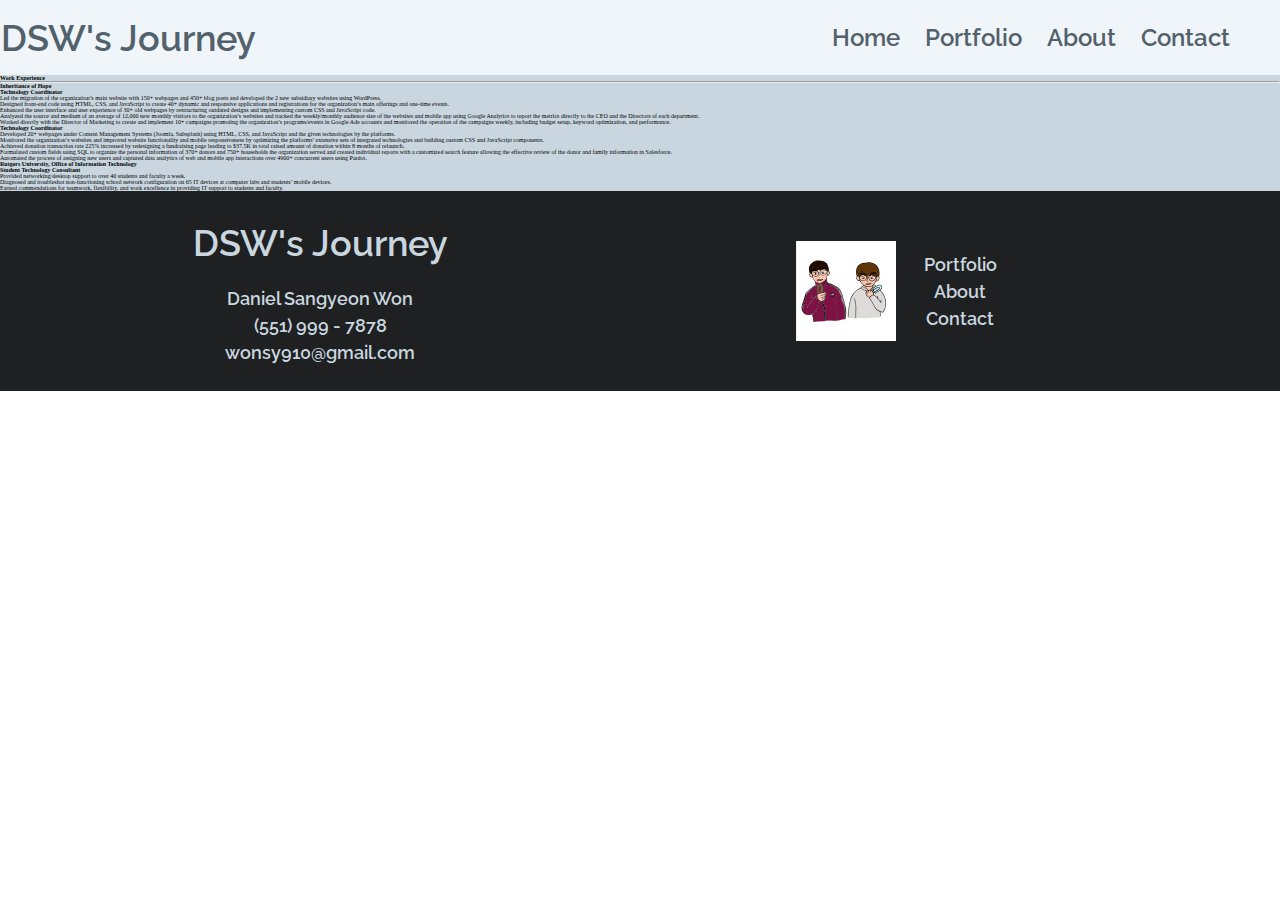
==== index.html @ f5f636cc "Add existing project files to Github" ====
<!DOCTYPE html>
<html lang="en">
  <head>
    <meta charset="UTF-8" />
    <meta name="viewport" content="width=device-width, initial-scale=1.0" />
    <title>Daniel S. Won's Resume</title>

    <link rel="stylesheet" href="./assets/styles/header.css" />
  </head>
  <body>
    <header>
      <div class="title-box">
        <a href="./index.html"><span>DSW's Journey</span></a>
      </div>
      <div class="logo-box"></div>
      <div class="menu-box">
        <ul>
          <li><a href="./index.html">Home</a></li>
          <li><a href="./public/portfolio.html">Portfolio</a></li>
          <li><a href="./public/about.html">About</a></li>
          <li><a href="./public/contact.html">Contact</a></li>
        </ul>
      </div>
    </header>
    <main>
      <h2>Work Experience</h2>
      <hr />
      <h3>Inheritance of Hope</h3>
      <h4>Technology Coordinator</h4>
      <ul>
        <li>
          Led the migration of the organization’s main website with 150+ webpages and 450+ blog posts and developed the 2 new subsidiary websites using
          WordPress.
        </li>
        <li>
          Designed front-end code using HTML, CSS, and JavaScript to create 40+ dynamic and responsive applications and registrations for the organization’s
          main offerings and one-time events.
        </li>
        <li>
          Enhanced the user interface and user experience of 30+ old webpages by restructuring outdated designs and implementing custom CSS and JavaScript code.
        </li>
        <li>
          Analyzed the source and medium of an average of 12,000 new monthly visitors to the organization’s websites and tracked the weekly/monthly audience
          size of the websites and mobile app using Google Analytics to report the metrics directly to the CEO and the Directors of each department.
        </li>
        <li>
          Worked directly with the Director of Marketing to create and implement 10+ campaigns promoting the organization’s programs/events in Google Ads
          accounts and monitored the operation of the campaigns weekly, including budget setup, keyword optimization, and performance.
        </li>
      </ul>

      <h4>Technology Coordinator</h4>
      <ul>
        <li>
          Developed 20+ webpages under Content Management Systems (Joomla, Subsplash) using HTML, CSS, and JavaScript and the given technologies by the
          platforms.
        </li>
        <li>
          Monitored the organization’s websites and improved website functionality and mobile responsiveness by optimizing the platforms’ extensive sets of
          integrated technologies and building custom CSS and JavaScript components.
        </li>
        <li>
          Achieved donation transaction rate 225% increased by redesigning a fundraising page leading to $37.5K in total raised amount of donation within 8
          months of relaunch.
        </li>
        <li>
          Formulated custom fields using SQL to organize the personal information of 370+ donors and 750+ households the organization served and created
          individual reports with a customized search feature allowing the effective review of the donor and family information in Salesforce.
        </li>
        <li>
          Automated the process of assigning new users and captured data analytics of web and mobile app interactions over 4900+ concurrent users using Pardot.
        </li>
      </ul>

      <h3>Rutgers University, Office of Information Technology</h3>
      <h4>Student Technology Consultant</h4>
      <ul>
        <li>Provided networking/desktop support to over 40 students and faculty a week.</li>
        <li>Diagnosed and troubleshot non-functioning school network configuration on 65 IT devices at computer labs and students’ mobile devices.</li>
        <li>Earned commendations for teamwork, flexibility, and work excellence in providing IT support to students and faculty.</li>
      </ul>
    </main>
    <footer>
      <div class="logo-box">
        <a href="./index.html"><span>DSW's Journey</span></a>
        <p>
          Daniel Sangyeon Won <br />
          (551) 999 - 7878 <br />
          <a href="mailto:wonsy910@gmail.com">wonsy910@gmail.com</a>
        </p>
      </div>
      <div class="menu-box">
        <img src="./assets/images/logo/dsw_logo.svg" alt="dsw_logo" />
        <ul>
          <li><a href="./public/portfolio.html">Portfolio</a></li>
          <li><a href="./public/about.html">About</a></li>
          <li><a href="./public/contact.html">Contact</a></li>
        </ul>
      </div>
    </footer>
  </body>
</html>
---- assets/styles/header.css ----
@import url("https://fonts.googleapis.com/css2?family=Raleway");

* {
  margin: 0;
  padding: 0;
  font-size: 62.5%;
}

header {
  width: 100%;
  height: 75px;
  background-color: #f0f5f9;

  display: grid;
  grid-template-columns: 20% 50% 30%;
  box-shadow: 0px 5px #52616b;
}

header > .title-box {
  display: flex;
  flex-direction: row;
  justify-content: center;
  align-items: center;
}

header > .title-box > a {
  text-decoration: none;
}

header > .title-box > a > span {
  font-family: "Raleway", sans-serif;
  font-size: 3.6rem;
  font-weight: 600;
  line-height: 1.5em;
  color: #52616b;
}

header > .menu-box {
  display: flex;
  flex-direction: row;
  justify-content: flex-end;
  align-items: center;
}

header > .menu-box > ul {
  padding-right: 50px;
  width: 100%;
  height: auto;

  display: flex;
  flex-direction: row;
  justify-content: flex-end;
  align-items: center;
}

header > .menu-box > ul > li {
  padding-left: 25px;
  width: auto;
  height: auto;

  list-style: none;
}

header > .menu-box > ul > li > a {
  font-family: "Raleway", sans-serif;
  font-size: 2.4rem;
  font-weight: 600;
  line-height: 1.5em;
  list-style: none;

  color: #52616b;
  text-decoration: none;
}

footer {
  width: 100%;
  height: 200px;
  background-color: #1e2022;

  display: flex;
  flex-direction: row;
  align-items: center;
}

footer > .logo-box {
  width: 50%;
  height: auto;

  display: flex;
  flex-direction: column;
  justify-content: center;
  align-items: center;
}

footer > .logo-box > a {
  text-decoration: none;
}

footer > .logo-box > a > span {
  font-family: "Raleway", sans-serif;
  font-size: 3.6rem;
  font-weight: 600;
  line-height: 1.5em;

  color: #c9d6df;
}

footer > .logo-box > p {
  padding-top: 15px;

  font-family: "Raleway", sans-serif;
  font-size: 1.8rem;
  font-weight: 600;
  line-height: 1.5em;
  text-align: center;

  color: #c9d6df;
}

footer > .logo-box > p a {
  font-size: 1.8rem;
  color: #c9d6df;
  text-decoration: none;
}

footer > .menu-box {
  width: 50%;
  height: auto;

  display: flex;
  flex-direction: row;
  justify-content: center;
  align-items: center;
}

footer > .menu-box > img {
  width: 100px;
  height: 100px;
}

footer > .menu-box > ul {
  padding-right: 100px;
  width: 20%;
  height: auto;

  display: flex;
  flex-direction: column;
  justify-content: center;
  align-items: center;
}

footer > .menu-box > ul > li {
  width: auto;
  height: auto;

  list-style: none;
}

footer > .menu-box > ul > li a {
  font-family: "Raleway", sans-serif;
  font-size: 1.8rem;
  font-weight: 600;
  line-height: 1.5em;

  color: #c9d6df;
  text-decoration: none;
}

main {
  background-color: #c9d6df;
}
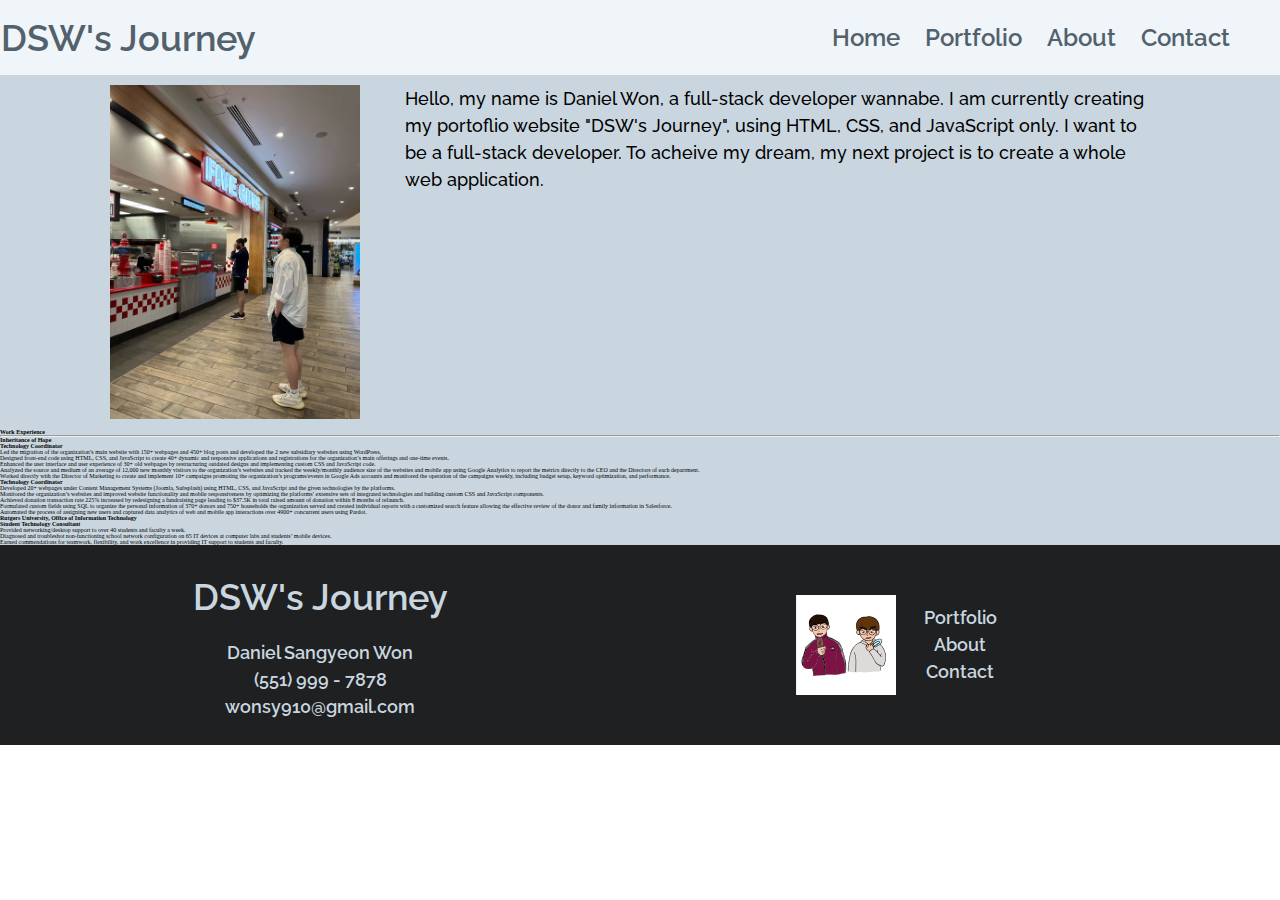
==== commit 3cb3323f: "friday" ====
--- a/index.html
+++ b/index.html
@@ -5,7 +5,8 @@
     <meta name="viewport" content="width=device-width, initial-scale=1.0" />
     <title>Daniel S. Won's Resume</title>
 
-    <link rel="stylesheet" href="./assets/styles/header.css" />
+    <link rel="stylesheet" href="./assets/styles/headerFooter.css" />
+    <link rel="stylesheet" href="./assets/styles/styles.css" />
   </head>
   <body>
     <header>
@@ -23,6 +24,13 @@
       </div>
     </header>
     <main>
+      <div class="summary">
+        <img src="./assets/images/DSW_standing.jpg" alt="Daniel waiting for Five Guys burger" />
+        <p>
+          Hello, my name is Daniel Won, a full-stack developer wannabe. I am currently creating my portoflio website "DSW's Journey", using HTML, CSS, and
+          JavaScript only. I want to be a full-stack developer. To acheive my dream, my next project is to create a whole web application.
+        </p>
+      </div>
       <h2>Work Experience</h2>
       <hr />
       <h3>Inheritance of Hope</h3>
--- a/assets/styles/headerFooter.css
+++ b/assets/styles/headerFooter.css
@@ -0,0 +1,171 @@
+@import url("https://fonts.googleapis.com/css2?family=Raleway");
+
+* {
+  margin: 0;
+  padding: 0;
+  font-size: 62.5%;
+}
+
+header {
+  width: 100%;
+  height: 75px;
+  background-color: #f0f5f9;
+
+  display: grid;
+  grid-template-columns: 20% 50% 30%;
+  box-shadow: 0px 5px #52616b;
+}
+
+header > .title-box {
+  display: flex;
+  flex-direction: row;
+  justify-content: center;
+  align-items: center;
+}
+
+header > .title-box > a {
+  text-decoration: none;
+}
+
+header > .title-box > a > span {
+  font-family: "Raleway", sans-serif;
+  font-size: 3.6rem;
+  font-weight: 600;
+  line-height: 1.5em;
+  color: #52616b;
+}
+
+header > .menu-box {
+  display: flex;
+  flex-direction: row;
+  justify-content: flex-end;
+  align-items: center;
+}
+
+header > .menu-box > ul {
+  padding-right: 50px;
+  width: 100%;
+  height: auto;
+
+  display: flex;
+  flex-direction: row;
+  justify-content: flex-end;
+  align-items: center;
+}
+
+header > .menu-box > ul > li {
+  padding-left: 25px;
+  width: auto;
+  height: auto;
+
+  list-style: none;
+}
+
+header > .menu-box > ul > li > a {
+  font-family: "Raleway", sans-serif;
+  font-size: 2.4rem;
+  font-weight: 600;
+  line-height: 1.5em;
+  list-style: none;
+
+  color: #52616b;
+  text-decoration: none;
+}
+
+footer {
+  width: 100%;
+  height: 200px;
+  background-color: #1e2022;
+
+  display: flex;
+  flex-direction: row;
+  align-items: center;
+}
+
+footer > .logo-box {
+  width: 50%;
+  height: auto;
+
+  display: flex;
+  flex-direction: column;
+  justify-content: center;
+  align-items: center;
+}
+
+footer > .logo-box > a {
+  text-decoration: none;
+}
+
+footer > .logo-box > a > span {
+  font-family: "Raleway", sans-serif;
+  font-size: 3.6rem;
+  font-weight: 600;
+  line-height: 1.5em;
+
+  color: #c9d6df;
+}
+
+footer > .logo-box > p {
+  padding-top: 15px;
+
+  font-family: "Raleway", sans-serif;
+  font-size: 1.8rem;
+  font-weight: 600;
+  line-height: 1.5em;
+  text-align: center;
+
+  color: #c9d6df;
+}
+
+footer > .logo-box > p a {
+  font-size: 1.8rem;
+  color: #c9d6df;
+  text-decoration: none;
+}
+
+footer > .menu-box {
+  width: 50%;
+  height: auto;
+
+  display: flex;
+  flex-direction: row;
+  justify-content: center;
+  align-items: center;
+}
+
+footer > .menu-box > img {
+  width: 100px;
+  height: 100px;
+}
+
+footer > .menu-box > ul {
+  padding-right: 100px;
+  width: 20%;
+  height: auto;
+
+  display: flex;
+  flex-direction: column;
+  justify-content: center;
+  align-items: center;
+}
+
+footer > .menu-box > ul > li {
+  width: auto;
+  height: auto;
+
+  list-style: none;
+}
+
+footer > .menu-box > ul > li a {
+  font-family: "Raleway", sans-serif;
+  font-size: 1.8rem;
+  font-weight: 600;
+  line-height: 1.5em;
+
+  color: #c9d6df;
+  text-decoration: none;
+}
+
+main {
+  background-color: #c9d6df;
+}
--- a/assets/styles/styles.css
+++ b/assets/styles/styles.css
@@ -0,0 +1,31 @@
+main {
+  width: 100%;
+  height: auto;
+}
+
+.summary {
+  margin: auto;
+  padding: 20px auto 20px auto;
+  width: 1080px;
+  height: auto;
+
+  display: grid;
+  grid-template-columns: auto auto;
+  grid-template-rows: auto auto;
+}
+
+.summary > img {
+  padding: 10px;
+  width: 250px;
+
+  grid-column: 1;
+  grid-row: 1;
+}
+
+.summary > p {
+  padding: 10px 35px;
+  font-family: "Raleway", sans-serif;
+  font-size: 1.8rem;
+  font-weight: 500;
+  line-height: 1.5em;
+}
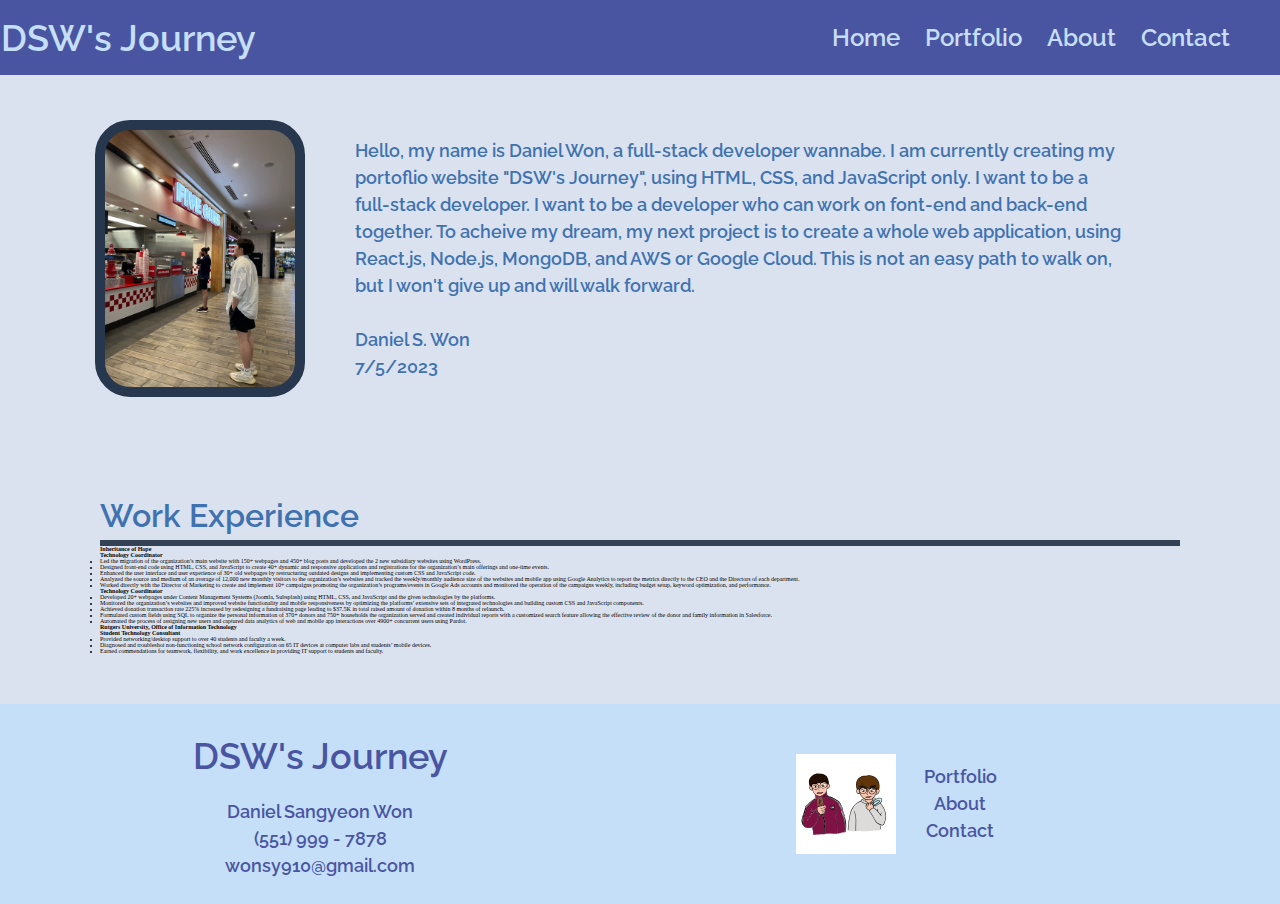
==== commit 8cd99fb4: "some updates in home page" ====
--- a/index.html
+++ b/index.html
@@ -6,7 +6,7 @@
     <title>Daniel S. Won's Resume</title>
 
     <link rel="stylesheet" href="./assets/styles/headerFooter.css" />
-    <link rel="stylesheet" href="./assets/styles/styles.css" />
+    <link rel="stylesheet" href="./assets/styles/homestyles.css" />
   </head>
   <body>
     <header>
@@ -28,65 +28,75 @@
         <img src="./assets/images/DSW_standing.jpg" alt="Daniel waiting for Five Guys burger" />
         <p>
           Hello, my name is Daniel Won, a full-stack developer wannabe. I am currently creating my portoflio website "DSW's Journey", using HTML, CSS, and
-          JavaScript only. I want to be a full-stack developer. To acheive my dream, my next project is to create a whole web application.
+          JavaScript only. I want to be a full-stack developer. I want to be a developer who can work on font-end and back-end together. To acheive my dream, my
+          next project is to create a whole web application, using React.js, Node.js, MongoDB, and AWS or Google Cloud. This is not an easy path to walk on, but
+          I won't give up and will walk forward.
+          <br /><br />
+          Daniel S. Won
+          <br />
+          7/5/2023
         </p>
       </div>
-      <h2>Work Experience</h2>
-      <hr />
-      <h3>Inheritance of Hope</h3>
-      <h4>Technology Coordinator</h4>
-      <ul>
-        <li>
-          Led the migration of the organization’s main website with 150+ webpages and 450+ blog posts and developed the 2 new subsidiary websites using
-          WordPress.
-        </li>
-        <li>
-          Designed front-end code using HTML, CSS, and JavaScript to create 40+ dynamic and responsive applications and registrations for the organization’s
-          main offerings and one-time events.
-        </li>
-        <li>
-          Enhanced the user interface and user experience of 30+ old webpages by restructuring outdated designs and implementing custom CSS and JavaScript code.
-        </li>
-        <li>
-          Analyzed the source and medium of an average of 12,000 new monthly visitors to the organization’s websites and tracked the weekly/monthly audience
-          size of the websites and mobile app using Google Analytics to report the metrics directly to the CEO and the Directors of each department.
-        </li>
-        <li>
-          Worked directly with the Director of Marketing to create and implement 10+ campaigns promoting the organization’s programs/events in Google Ads
-          accounts and monitored the operation of the campaigns weekly, including budget setup, keyword optimization, and performance.
-        </li>
-      </ul>
+      <div class="experience">
+        <h2>Work Experience</h2>
+        <hr />
+        <h3>Inheritance of Hope</h3>
+        <h4>Technology Coordinator</h4>
+        <ul>
+          <li>
+            Led the migration of the organization’s main website with 150+ webpages and 450+ blog posts and developed the 2 new subsidiary websites using
+            WordPress.
+          </li>
+          <li>
+            Designed front-end code using HTML, CSS, and JavaScript to create 40+ dynamic and responsive applications and registrations for the organization’s
+            main offerings and one-time events.
+          </li>
+          <li>
+            Enhanced the user interface and user experience of 30+ old webpages by restructuring outdated designs and implementing custom CSS and JavaScript
+            code.
+          </li>
+          <li>
+            Analyzed the source and medium of an average of 12,000 new monthly visitors to the organization’s websites and tracked the weekly/monthly audience
+            size of the websites and mobile app using Google Analytics to report the metrics directly to the CEO and the Directors of each department.
+          </li>
+          <li>
+            Worked directly with the Director of Marketing to create and implement 10+ campaigns promoting the organization’s programs/events in Google Ads
+            accounts and monitored the operation of the campaigns weekly, including budget setup, keyword optimization, and performance.
+          </li>
+        </ul>
 
-      <h4>Technology Coordinator</h4>
-      <ul>
-        <li>
-          Developed 20+ webpages under Content Management Systems (Joomla, Subsplash) using HTML, CSS, and JavaScript and the given technologies by the
-          platforms.
-        </li>
-        <li>
-          Monitored the organization’s websites and improved website functionality and mobile responsiveness by optimizing the platforms’ extensive sets of
-          integrated technologies and building custom CSS and JavaScript components.
-        </li>
-        <li>
-          Achieved donation transaction rate 225% increased by redesigning a fundraising page leading to $37.5K in total raised amount of donation within 8
-          months of relaunch.
-        </li>
-        <li>
-          Formulated custom fields using SQL to organize the personal information of 370+ donors and 750+ households the organization served and created
-          individual reports with a customized search feature allowing the effective review of the donor and family information in Salesforce.
-        </li>
-        <li>
-          Automated the process of assigning new users and captured data analytics of web and mobile app interactions over 4900+ concurrent users using Pardot.
-        </li>
-      </ul>
+        <h4>Technology Coordinator</h4>
+        <ul>
+          <li>
+            Developed 20+ webpages under Content Management Systems (Joomla, Subsplash) using HTML, CSS, and JavaScript and the given technologies by the
+            platforms.
+          </li>
+          <li>
+            Monitored the organization’s websites and improved website functionality and mobile responsiveness by optimizing the platforms’ extensive sets of
+            integrated technologies and building custom CSS and JavaScript components.
+          </li>
+          <li>
+            Achieved donation transaction rate 225% increased by redesigning a fundraising page leading to $37.5K in total raised amount of donation within 8
+            months of relaunch.
+          </li>
+          <li>
+            Formulated custom fields using SQL to organize the personal information of 370+ donors and 750+ households the organization served and created
+            individual reports with a customized search feature allowing the effective review of the donor and family information in Salesforce.
+          </li>
+          <li>
+            Automated the process of assigning new users and captured data analytics of web and mobile app interactions over 4900+ concurrent users using
+            Pardot.
+          </li>
+        </ul>
 
-      <h3>Rutgers University, Office of Information Technology</h3>
-      <h4>Student Technology Consultant</h4>
-      <ul>
-        <li>Provided networking/desktop support to over 40 students and faculty a week.</li>
-        <li>Diagnosed and troubleshot non-functioning school network configuration on 65 IT devices at computer labs and students’ mobile devices.</li>
-        <li>Earned commendations for teamwork, flexibility, and work excellence in providing IT support to students and faculty.</li>
-      </ul>
+        <h3>Rutgers University, Office of Information Technology</h3>
+        <h4>Student Technology Consultant</h4>
+        <ul>
+          <li>Provided networking/desktop support to over 40 students and faculty a week.</li>
+          <li>Diagnosed and troubleshot non-functioning school network configuration on 65 IT devices at computer labs and students’ mobile devices.</li>
+          <li>Earned commendations for teamwork, flexibility, and work excellence in providing IT support to students and faculty.</li>
+        </ul>
+      </div>
     </main>
     <footer>
       <div class="logo-box">
--- a/assets/styles/headerFooter.css
+++ b/assets/styles/headerFooter.css
@@ -9,11 +9,10 @@
 header {
   width: 100%;
   height: 75px;
-  background-color: #f0f5f9;
+  background-color: #4a55a2;
 
   display: grid;
   grid-template-columns: 20% 50% 30%;
-  box-shadow: 0px 5px #52616b;
 }
 
 header > .title-box {
@@ -32,7 +31,7 @@
   font-size: 3.6rem;
   font-weight: 600;
   line-height: 1.5em;
-  color: #52616b;
+  color: #c5dff8;
 }
 
 header > .menu-box {
@@ -68,14 +67,14 @@
   line-height: 1.5em;
   list-style: none;
 
-  color: #52616b;
+  color: #c5dff8;
   text-decoration: none;
 }
 
 footer {
   width: 100%;
   height: 200px;
-  background-color: #1e2022;
+  background-color: #c5dff8;
 
   display: flex;
   flex-direction: row;
@@ -102,7 +101,7 @@
   font-weight: 600;
   line-height: 1.5em;
 
-  color: #c9d6df;
+  color: #4a55a2;
 }
 
 footer > .logo-box > p {
@@ -114,12 +113,12 @@
   line-height: 1.5em;
   text-align: center;
 
-  color: #c9d6df;
+  color: #4a55a2;
 }
 
 footer > .logo-box > p a {
   font-size: 1.8rem;
-  color: #c9d6df;
+  color: #4a55a2;
   text-decoration: none;
 }
 
@@ -162,10 +161,10 @@
   font-weight: 600;
   line-height: 1.5em;
 
-  color: #c9d6df;
+  color: #4a55a2;
   text-decoration: none;
 }
 
 main {
-  background-color: #c9d6df;
+  background-color: #dbe2ef;
 }
--- a/assets/styles/homestyles.css
+++ b/assets/styles/homestyles.css
@@ -0,0 +1,59 @@
+main {
+  width: 100%;
+  height: auto;
+}
+
+.summary {
+  margin: 0 auto;
+  padding: 50px 100px 50px 100px;
+  width: 1080px;
+  height: auto;
+
+  display: flex;
+  flex-direction: row;
+  justify-content: center;
+  align-items: center;
+}
+
+.summary > img {
+  padding: 20px auto 20px auto;
+  width: 200px;
+
+  border-radius: 30px;
+  outline-offset: -5px;
+  outline: 10px solid #27374d;
+}
+
+.summary > p {
+  padding: 10px 55px;
+  font-family: "Raleway", sans-serif;
+  font-size: 1.8rem;
+  font-weight: 600;
+  line-height: 1.5em;
+
+  color: #3f72af;
+}
+
+.experience {
+  margin: 0 auto;
+  padding: 50px 100px 50px 100px;
+  width: 1080px;
+  height: auto;
+
+  display: flex;
+  flex-direction: column;
+}
+
+.experience hr {
+  border: 3px solid #334355;
+}
+
+.experience > h2 {
+  font-family: "Raleway", sans-serif;
+  font-size: 3.2rem;
+  font-weight: 600;
+  line-height: 1.5em;
+
+  color: #3f72af;
+  text-align: left;
+}
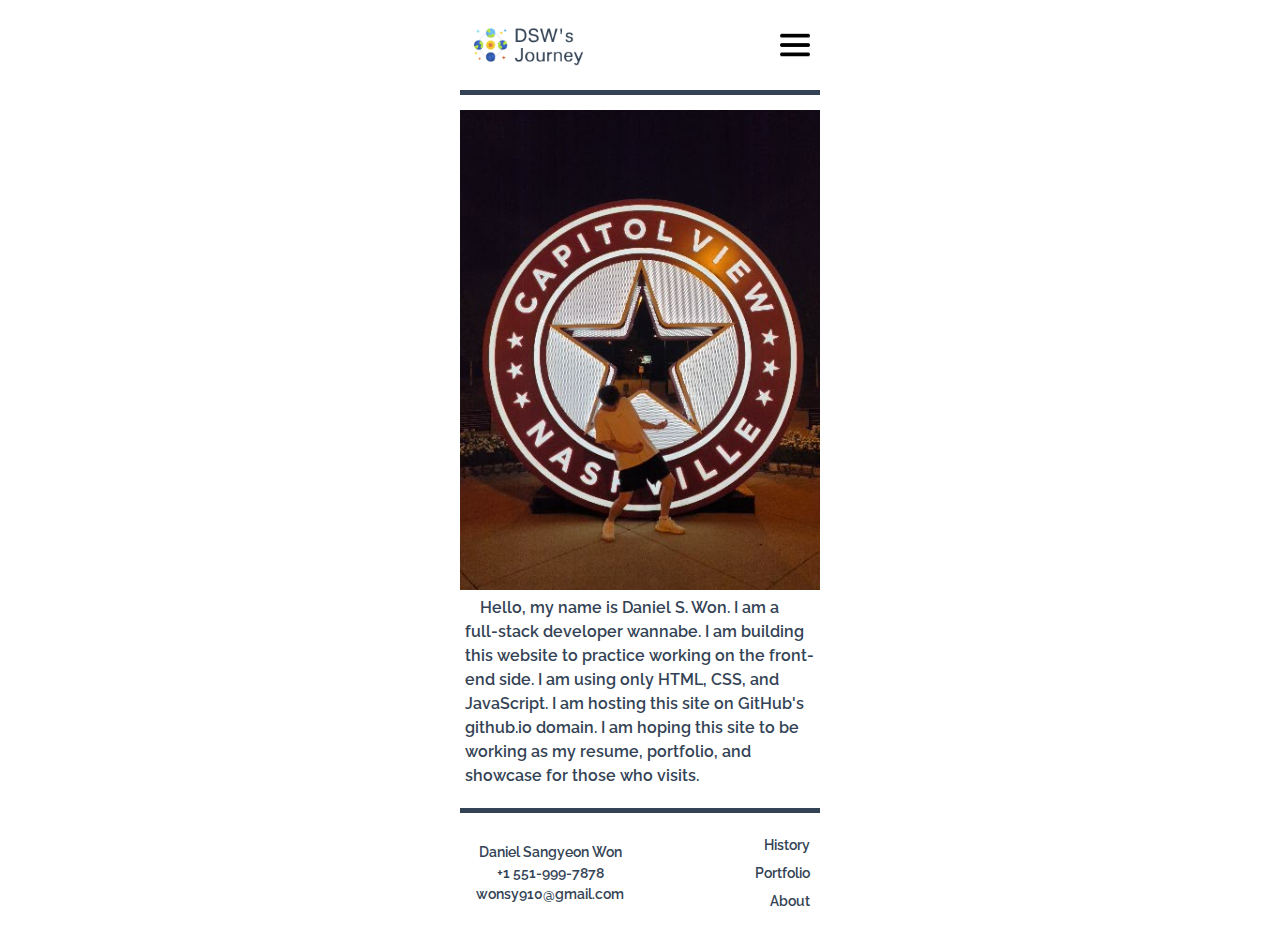
==== commit 17e07d72: "index.html from home.html" ====
--- a/index.html
+++ b/index.html
@@ -3,118 +3,74 @@
   <head>
     <meta charset="UTF-8" />
     <meta name="viewport" content="width=device-width, initial-scale=1.0" />
-    <title>Daniel S. Won's Resume</title>
+    <title>DSW's Journey</title>
+  </head>
+  <link rel="stylesheet" href="./resources/css/index.css" />
+  <link rel="stylesheet" href="./resources/css/header.css" />
+  <link rel="stylesheet" href="./resources/css/home.css" />
+  <link rel="stylesheet" href="./resources/css/footer.css" />
 
-    <link rel="stylesheet" href="./assets/styles/headerFooter.css" />
-    <link rel="stylesheet" href="./assets/styles/homestyles.css" />
-  </head>
   <body>
     <header>
-      <div class="title-box">
-        <a href="./index.html"><span>DSW's Journey</span></a>
+      <div class="logo-box">
+        <a href="./index.html">
+          <img src="./resources/images/logo.png" alt="" />
+        </a>
       </div>
-      <div class="logo-box"></div>
       <div class="menu-box">
-        <ul>
-          <li><a href="./index.html">Home</a></li>
-          <li><a href="./public/portfolio.html">Portfolio</a></li>
-          <li><a href="./public/about.html">About</a></li>
-          <li><a href="./public/contact.html">Contact</a></li>
+        <img id="link-burger" src="./resources/images/menu.png" alt="menu burger icon" />
+        <img id="link-close" src="./resources/images/close.png" alt="menu burger icon" />
+        <ul class="header-menus">
+          <li>
+            <a href="./index.html">Home</a>
+          </li>
+          <li>
+            <a href="./history.html">History</a>
+          </li>
+          <li>
+            <a href="./portfolio.html">Portfolio</a>
+          </li>
+          <li>
+            <a href="./about.html">About</a>
+          </li>
         </ul>
       </div>
     </header>
     <main>
-      <div class="summary">
-        <img src="./assets/images/DSW_standing.jpg" alt="Daniel waiting for Five Guys burger" />
-        <p>
-          Hello, my name is Daniel Won, a full-stack developer wannabe. I am currently creating my portoflio website "DSW's Journey", using HTML, CSS, and
-          JavaScript only. I want to be a full-stack developer. I want to be a developer who can work on font-end and back-end together. To acheive my dream, my
-          next project is to create a whole web application, using React.js, Node.js, MongoDB, and AWS or Google Cloud. This is not an easy path to walk on, but
-          I won't give up and will walk forward.
-          <br /><br />
-          Daniel S. Won
-          <br />
-          7/5/2023
-        </p>
-      </div>
-      <div class="experience">
-        <h2>Work Experience</h2>
-        <hr />
-        <h3>Inheritance of Hope</h3>
-        <h4>Technology Coordinator</h4>
-        <ul>
-          <li>
-            Led the migration of the organization’s main website with 150+ webpages and 450+ blog posts and developed the 2 new subsidiary websites using
-            WordPress.
-          </li>
-          <li>
-            Designed front-end code using HTML, CSS, and JavaScript to create 40+ dynamic and responsive applications and registrations for the organization’s
-            main offerings and one-time events.
-          </li>
-          <li>
-            Enhanced the user interface and user experience of 30+ old webpages by restructuring outdated designs and implementing custom CSS and JavaScript
-            code.
-          </li>
-          <li>
-            Analyzed the source and medium of an average of 12,000 new monthly visitors to the organization’s websites and tracked the weekly/monthly audience
-            size of the websites and mobile app using Google Analytics to report the metrics directly to the CEO and the Directors of each department.
-          </li>
-          <li>
-            Worked directly with the Director of Marketing to create and implement 10+ campaigns promoting the organization’s programs/events in Google Ads
-            accounts and monitored the operation of the campaigns weekly, including budget setup, keyword optimization, and performance.
-          </li>
-        </ul>
-
-        <h4>Technology Coordinator</h4>
-        <ul>
-          <li>
-            Developed 20+ webpages under Content Management Systems (Joomla, Subsplash) using HTML, CSS, and JavaScript and the given technologies by the
-            platforms.
-          </li>
-          <li>
-            Monitored the organization’s websites and improved website functionality and mobile responsiveness by optimizing the platforms’ extensive sets of
-            integrated technologies and building custom CSS and JavaScript components.
-          </li>
-          <li>
-            Achieved donation transaction rate 225% increased by redesigning a fundraising page leading to $37.5K in total raised amount of donation within 8
-            months of relaunch.
-          </li>
-          <li>
-            Formulated custom fields using SQL to organize the personal information of 370+ donors and 750+ households the organization served and created
-            individual reports with a customized search feature allowing the effective review of the donor and family information in Salesforce.
-          </li>
-          <li>
-            Automated the process of assigning new users and captured data analytics of web and mobile app interactions over 4900+ concurrent users using
-            Pardot.
-          </li>
-        </ul>
-
-        <h3>Rutgers University, Office of Information Technology</h3>
-        <h4>Student Technology Consultant</h4>
-        <ul>
-          <li>Provided networking/desktop support to over 40 students and faculty a week.</li>
-          <li>Diagnosed and troubleshot non-functioning school network configuration on 65 IT devices at computer labs and students’ mobile devices.</li>
-          <li>Earned commendations for teamwork, flexibility, and work excellence in providing IT support to students and faculty.</li>
-        </ul>
+      <div class="introduction">
+        <div class="pic">
+          <img src="./resources/images/2060.jpg" alt="Daniel Sangyeon Won in Nashville" />
+        </div>
+        <div class="intro">
+          <p>
+            Hello, my name is Daniel S. Won. I am a full-stack developer wannabe. I am building this website to practice working on the front-end side. I am
+            using only HTML, CSS, and JavaScript. I am hosting this site on GitHub's github.io domain. I am hoping this site to be working as my resume,
+            portfolio, and showcase for those who visits.
+          </p>
+        </div>
       </div>
     </main>
     <footer>
-      <div class="logo-box">
-        <a href="./index.html"><span>DSW's Journey</span></a>
-        <p>
-          Daniel Sangyeon Won <br />
-          (551) 999 - 7878 <br />
-          <a href="mailto:wonsy910@gmail.com">wonsy910@gmail.com</a>
-        </p>
+      <div class="contact-box">
+        <span>Daniel Sangyeon Won</span>
+        <span>+1 551-999-7878</span>
+        <span><a href="mailto:wonsy910@gmail.com">wonsy910@gmail.com</a></span>
       </div>
       <div class="menu-box">
-        <img src="./assets/images/logo/dsw_logo.svg" alt="dsw_logo" />
-        <ul>
-          <li><a href="./public/portfolio.html">Portfolio</a></li>
-          <li><a href="./public/about.html">About</a></li>
-          <li><a href="./public/contact.html">Contact</a></li>
+        <ul class="footer-menus">
+          <li>
+            <a href="./history.html">History</a>
+          </li>
+          <li>
+            <a href="./portfolio.html">Portfolio</a>
+          </li>
+          <li>
+            <a href="./about.html">About</a>
+          </li>
         </ul>
       </div>
     </footer>
+
+    <script type="text/javascript" src="./resources/js/index.js"></script>
   </body>
 </html>
--- a/resources/css/index.css
+++ b/resources/css/index.css
@@ -0,0 +1,13 @@
+@import url("https://fonts.googleapis.com/css2?family=Raleway");
+
+* {
+  margin: 0;
+  padding: 0;
+  font-size: 62.5%;
+}
+
+body {
+  margin: auto;
+  width: 360px;
+  height: 100vh;
+}
--- a/resources/css/header.css
+++ b/resources/css/header.css
@@ -0,0 +1,70 @@
+header {
+  width: 100%;
+  height: 10vh;
+  display: flex;
+  flex-direction: row;
+
+  border-bottom: 5px solid #334355;
+}
+
+.logo-box {
+  width: 50%;
+  height: auto;
+  display: flex;
+  flex-direction: row;
+  justify-content: start;
+  align-items: center;
+
+  overflow: hidden;
+}
+.logo-box img {
+  width: 150px;
+  height: auto;
+}
+
+.menu-box {
+  width: 50%;
+  height: auto;
+  display: flex;
+  flex-direction: column;
+  justify-content: center;
+  align-items: end;
+}
+.menu-box img {
+  padding-right: 10px;
+  width: 30px;
+  height: 30px;
+}
+.header-menus {
+  top: 95px;
+  width: 360px;
+  height: auto;
+
+  display: flex;
+  flex-direction: column;
+  justify-content: center;
+  align-items: center;
+
+  position: absolute;
+  z-index: 1;
+  background: #ffffff;
+
+  text-align: center;
+}
+.header-menus li {
+  width: 100%;
+  list-style: none;
+  border-bottom: 5px solid #f89a1c;
+}
+.header-menus li a {
+  font-family: "Raleway", sans-serif;
+  font-size: 1.8rem;
+  font-weight: 600;
+  line-height: 2em;
+  color: #334355;
+  text-decoration: none;
+}
+.header-menus li a:hover {
+  cursor: pointer;
+  color: #f89a1c;
+}
--- a/resources/css/home.css
+++ b/resources/css/home.css
@@ -0,0 +1,32 @@
+.introduction {
+  margin: 15px auto 15px auto;
+  width: 100%;
+  height: auto;
+  display: flex;
+  flex-direction: column;
+}
+
+.pic {
+  width: 100%;
+  height: auto;
+}
+.pic img {
+  width: 100%;
+}
+
+.intro {
+  width: 100%;
+  height: auto;
+}
+.intro p {
+  padding: 5px;
+
+  text-indent: 15px;
+  text-align: left;
+  font-family: "Raleway", sans-serif;
+  font-size: 1.6rem;
+  font-weight: 600;
+  line-height: 1.5em;
+  color: #334355;
+  text-decoration: none;
+}
--- a/resources/css/footer.css
+++ b/resources/css/footer.css
@@ -0,0 +1,72 @@
+footer {
+  width: 100%;
+  height: 90px;
+  display: flex;
+  flex-direction: row;
+
+  border-top: 5px solid #334355;
+}
+
+footer .contact-box {
+  padding: 60px 0;
+  width: 50%;
+  height: auto;
+  display: flex;
+  flex-direction: column;
+  justify-content: center;
+  align-items: center;
+}
+footer .contact-box span {
+  font-family: "Raleway", sans-serif;
+  font-size: 1.4rem;
+  font-weight: 600;
+  line-height: 1.5em;
+  color: #334355;
+}
+footer .contact-box span a {
+  font-family: "Raleway", sans-serif;
+  font-size: 1.4rem;
+  font-weight: 600;
+  line-height: 1.5em;
+  color: #334355;
+
+  text-decoration: none;
+}
+footer .contact-box span a:hover {
+  cursor: pointer;
+  color: #f89a1c;
+}
+
+footer .menu-box {
+  padding: 60px 0;
+  width: 50%;
+  height: auto;
+}
+.footer-menus {
+  width: 100%;
+  height: auto;
+  text-align: right;
+}
+.footer-menus li {
+  padding-right: 10px;
+  font-family: "Raleway", sans-serif;
+  font-size: 1.4rem;
+  font-weight: 600;
+  line-height: 1.5em;
+  color: #334355;
+
+  list-style: none;
+}
+footer .menu-box ul li a {
+  font-family: "Raleway", sans-serif;
+  font-size: 1.4rem;
+  font-weight: 600;
+  line-height: 2em;
+  color: #334355;
+
+  text-decoration: none;
+}
+footer .menu-box ul li a:hover {
+  cursor: pointer;
+  color: #f89a1c;
+}
